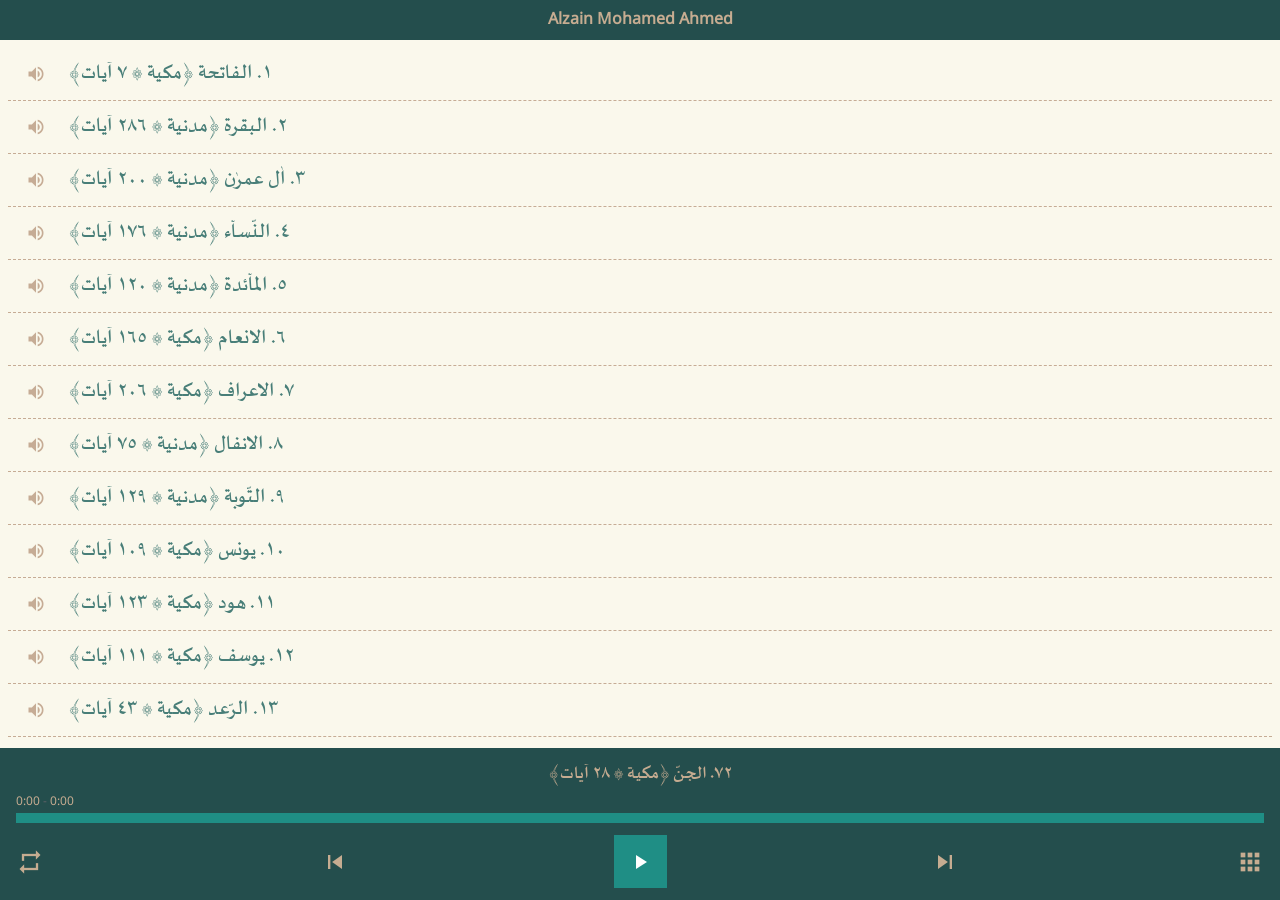
==== 042/index.html @ 0fff4d6c "Add files via upload" ====
<html>
<head>

<meta http-equiv="Content-Type" content="text/html; charset=utf-8" />
<meta name="viewport" content="width=device-width, initial-scale=1.0">
<script>
var jalur_pemuatan_audio = "https://server9.mp3quran.net/alzain/";
</script>
<script src="daftar.js"></script>
<script src="script.js"></script>
<link rel="stylesheet" href="style.css">

</head>

<body>

<title>00 Alzain Mohamed Ahmed</title>
<div id="kepala-utama-id" class="kontainer-header-class">
	<button id="judul-app-id" class="judul-header-class">Alzain Mohamed Ahmed</button>
</div>

<!-- Bagian Kontroler Pemutaran Audio -->
<div class="bagianutamaaudio">
	<div class="sektordaftarisiaudio">
		<div class="tempatelemenonline" id="tempatelemenonlineid">
			<div class="intionline" id="intionlineid">
				<button onclick="setTimeout(kelinkfirebase, waktu_delay_penekanan);" id="tombolkeperpustakaanid">Tsaqqova Digital Library</button>
			</div>
		</div>
		<ul>
		<!-- Bagian List yang Nantinya Diisi oleh Rekayasa Javascript -->
		</ul>
		<button class="tombol-gdpr" onclick="setTimeout(() => Android.openPrivacySettings(), waktu_delay_penekanan)"><b>Privacy Options</b><br>(GDPR and other European regulations)</button>
	</div>
	<div class="sektorpengontrolaudio" id="sektorpengontrolaudioid">
		<div class="row">
			<div class="song-details" dir="auto">
				<p class="name"></p>
				<p class="artist" hidden></p>
			</div>
			<div class="song-timer">
				<span class="current-time">0:00</span> - <span class="max-duration">0:00</span>
			</div>
			<div class="progress-area">
				<div class="progress-bar">
					<audio id="main-audio" src=""></audio>
				</div>
			</div>
			<div class="controls">
				<i id="repeat-plist" class="material-icons" title="Playlist looped">repeat</i>
				<i id="prev" class="material-icons">skip_previous</i>
				<div class="play-pause">
					<i class="material-icons play">play_arrow</i>
				</div>
				<i id="next" class="material-icons">skip_next</i>
				<i id="tutupbagianaudioplayer" class="material-icons">apps</i>
			</div>
		</div>
	</div>
</div>
<!-- Tempat Tampil CSS Pengaktifan Elemen Perpustakaan -->
<div id="tempat-tampil-rekayasa-css-pengaktifan-elemen-perpustakaan" hidden></div>



<!-- Kode Khusus Jika Audionya Diberi File Name Arab -->
<style>
.sektordaftarisiaudio > ul > li {
direction: rtl;
}
.sektordaftarisiaudio > ul > li > div {
padding-left: 15px;
padding-right: 0px;
}
</style>
<script src="mesin-audio-online.js"></script>
<script src="kode-injek-OFF.js" defer></script>

</body>
</html>
---- 042/style.css ----
@font-face {
font-family: 'Material Icons';
font-style: normal;
font-weight: 400;
src: url('./fonts/teks-icon.woff2') format('woff2');
}
@font-face {
font-family: 'NotoSansRegular';
src: url('./fonts/teks-latin.ttf');
}
@font-face {
font-family: 'SakkalMajalla';
src: url('./fonts/teks-arab.ttf');
}
/* Awal Sektor Elemen Online */
.intionline {
border:	1px solid #c6ac91;
padding: 10px;
border-radius: 4px;
background-image: url("./images/banner-perpus.png");
background-position: center;
background-size: cover;
}
.intionline > button {
animation: pentinge 4s infinite;
margin: 0px;
padding: 10px 15px;
padding-left: 32px;
color: #ffffff;
border: none;
border-radius: 4px;
overflow: hidden;
font-size: 14px;
box-shadow: 0 0.5rem 1rem rgba(0,0,0,.15);
background-image: url(./images/perpus.svg);
background-position: 5px center;
background-repeat: no-repeat;
background-size: 22px;
min-height: 36px;
}
@keyframes pentinge {
0% {background-color:#1f8e85;}
25% {background-color:#244e4d;}
50% {background-color:#1f8e85;}
75% {background-color:#244e4d;}
100% {background-color:#1f8e85;}
}
/* Akhir Sektor Elemen Online */
.kontainer-header-class {
position: fixed;
z-index: 1;
display: flex;
top: 0px;
left: 0px;
height: 40px;
width: -webkit-fill-available;
background: #244e4d;
border: none;
margin: 0px;
padding: 0px 15px;
}
.judul-header-class {
font-size: 16px;
height: 34px;
width: -webkit-fill-available;
margin: 0px;
margin-top: 1px;
padding-left: 0px;
padding-right: 0px;
font-weight: bold;
color: #c6ac91;
white-space: nowrap;
overflow: hidden;
text-overflow: ellipsis;
border: none;
background: #ffffff00;
text-align: center;
pointer-events: none;
}
button {
outline: none;
font-family: 'NotoSansRegular';
}
button:active {
transform: scale(0.95);
opacity: 0.8;
}
body {
font-family: 'NotoSansRegular';
user-select: none;
}
.material-icons {
font-family: 'Material Icons';
font-weight: normal;
font-style: normal;
font-size: 24px;
line-height: 1;
letter-spacing: normal;
text-transform: none;
display: inline-block;
white-space: nowrap;
word-wrap: normal;
direction: ltr;
-webkit-tap-highlight-color: #ffffff00;
-webkit-font-feature-settings: 'liga';
-webkit-font-smoothing: antialiased;
}
.material-icons:active {
transform: scale(0.95);
opacity: 0.8;
}
.bagianutamaaudio {
background: #edf2fa;
position: fixed;
width: 100%;
height: -webkit-fill-available;
top: 0px;
left: 0px;
border: none;
}
.sektordaftarisiaudio {
width: -webkit-fill-available;
padding: 0px;
border: none;
background: #faf8ec;
position: absolute;
left: 0px;
top: 40px;
padding-top: 8px;
margin: 0px;
overflow: scroll;
overflow-x: hidden;
z-index: 2;
}
.tempatelemenonline {
display: none;
margin: 0px 8px;
margin-bottom: 8px;
border-radius: 4px;
}
.sektordaftarisiaudio > ul{
padding: 8px;
padding-top: 0px;
margin: 0px;
border: none;
}
.sektordaftarisiaudio > ul > li {
list-style: none;
display: flex;
cursor: pointer;
margin-bottom: 0px;
border: none;
border-bottom: 1px dashed #c6ac95;
color: #487e78;
background: #faf8ec;
border-radius: 0px;
padding: 10px;
font-size: 24px;
-webkit-tap-highlight-color: #ffffff00;
}
.sektordaftarisiaudio > ul > li:active {
transform: scale(0.95);
opacity: 0.8;
}
.sektordaftarisiaudio > ul > li > div {
width: 100%;
padding-right: 15px;
font-family: 'SakkalMajalla';
}
.sektordaftarisiaudio > ul > li > span {
font-size: 14px;
color: #c6ac95;
background: #ffffff00;
padding: 4px 8px;
}
.sektordaftarisiaudio > ul > li > div > p {
margin: 0px;
color: #999999;
font-size: 12px;
}
ul > li.playing {
pointer-events: none;
color: #ffffff;
background: #1f8e85;
border: 1px solid #1f8e85;
}
ul > li.playing > div > p {
color: #ffffff;
opacity: 0.5;
}
ul > li.playing > span {
color: #ffffff00;
width: 40px;
background-image: url("data:image/svg+xml,<svg%20xmlns='http://www.w3.org/2000/svg'%20fill='%23ffffff'%20height='24'%20viewBox='0%20-960%20960%20960'%20width='24'><path%20d='M200-312v-336l240%20168-240%20168Zm320-8v-320h80v320h-80Zm160%200v-320h80v320h-80Z'/></svg>");
background-position: center;
background-size: 30px;
background-repeat: no-repeat;
}
ul > li.audio-duration {
font-size: 12px;
}
.sektorpengontrolaudio {
background: #244e4d;
padding: 12px 16px;
position: absolute;
left: 0px;
bottom: 0px;
width: -webkit-fill-available;
border: none;
z-index: 2;
}
.song-timer {
border: none;
color: #5f6267;
margin: 4px 0px;
font-size: 12px;
}
.song-timer > span {
font-size: 12px;
color: #c6ac91;
}
.progress-area {
height: 10px;
width: -webkit-fill-available;
background: #1f8e85;
cursor: pointer;
margin-bottom: 12px;
border-radius: 0px;
-webkit-tap-highlight-color: #ffffff00;
}
.progress-area .progress-bar {
height: inherit;
width: 0%;
position: relative;
border-radius: inherit;
background: #c6ac91;
-webkit-tap-highlight-color: #ffffff00;
}
.top-bar,
.progress-area .song-timer, 
.controls,
.sektordaftarisiaudio .sektorpengontrolaudio,
.sektordaftarisiaudio ul li {
display: flex;
align-items: center;
justify-content: space-between;
}
.controls {
border: none;
}
.controls > i {
font-size: 28px;
user-select: none;
-webkit-text-fill-color: #c6ac91;
border-radius: 100%;
}
.controls #prev {
margin-right: -13px;
}
.controls #next {
margin-left: -13px;
}
.play-pause {
display: flex;
cursor: pointer;
align-items: center;
justify-content: center;
width: 53px;
height: 53px;
border-radius: 0px;
background: #1f8e85;
-webkit-tap-highlight-color: #ffffff00;
}
.play-pause:active {
transform: scale(0.95);
opacity: 0.8;
}
.play-pause > i {
text-align: center;
-webkit-text-fill-color: #ffffff;
position: absolute;
border-radius: 100%;
}
.song-details {
text-align: center;
border: none;
width: -webkit-fill-available;
margin: 0px;
overflow: hidden;
white-space: nowrap;
}
.song-details > p {
text-overflow: ellipsis;
background: #ffffff00;
overflow: hidden;
margin: 0px;
padding: 0px;
border: none;
}
.name {
font-size: 22px;
color: #c6ac91;
font-weight: bold;
font-family: 'SakkalMajalla';
}
/* Untuk Scroll Bar */
@media only screen and (min-width: 600px) {
	::-webkit-scrollbar {
	width: 10px;
	height: 10px;
	}
	::-webkit-scrollbar-track {
	background: #ffffff;
	}
	::-webkit-scrollbar-thumb {
	background: #1f8e85;
	}
}
.tombol-gdpr {
width: -webkit-fill-available;
margin: 20px 8px;
padding: 10px;
background: #f2ead5;
color: #333333;
border: 1px solid #c0bb9e;
}
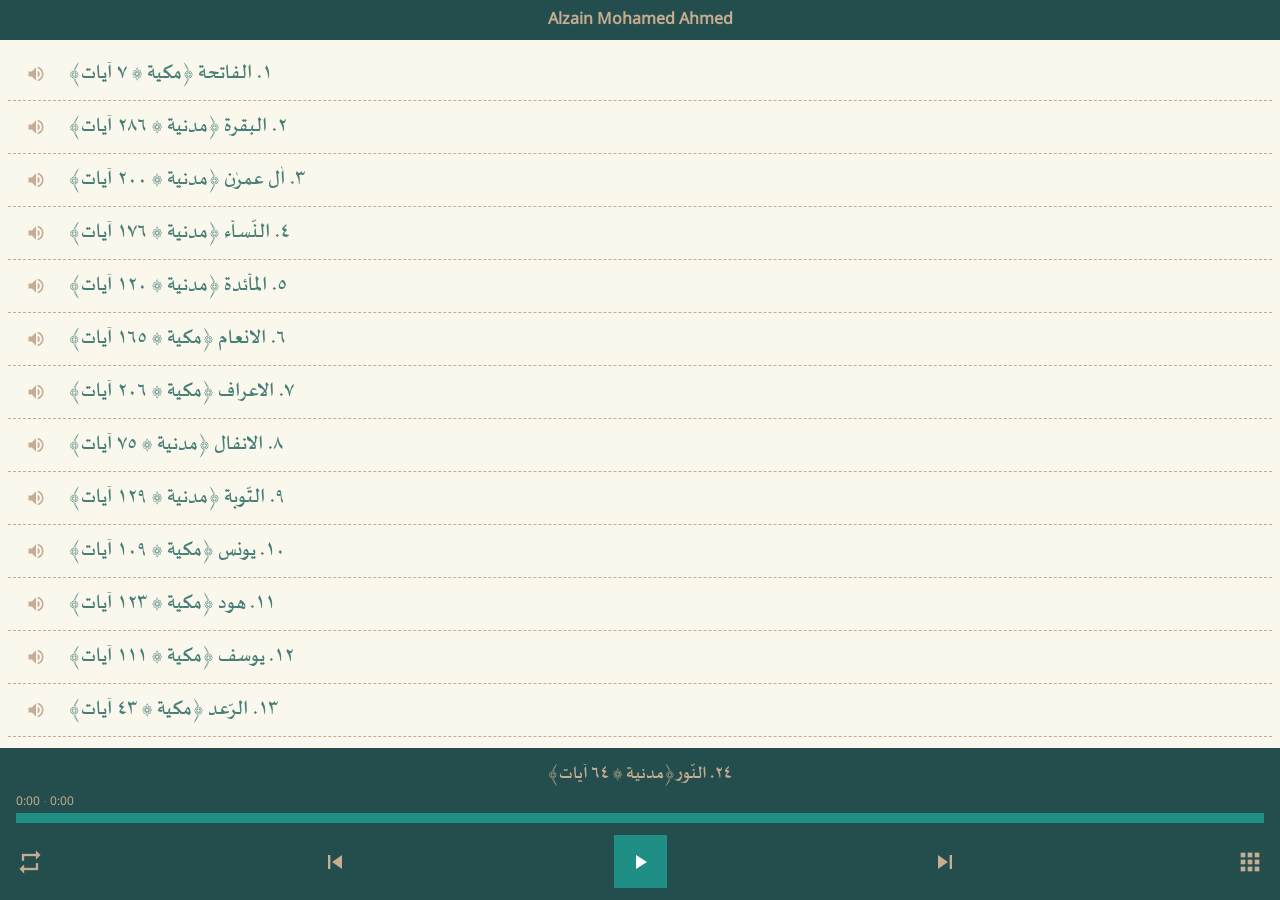
==== commit 305eb32c: "Add files via upload" ====
--- a/042/index.html
+++ b/042/index.html
@@ -30,7 +30,7 @@
 		<ul>
 		<!-- Bagian List yang Nantinya Diisi oleh Rekayasa Javascript -->
 		</ul>
-		<button class="tombol-gdpr" onclick="setTimeout(() => Android.openPrivacySettings(), waktu_delay_penekanan)"><b>Privacy Options</b><br>(GDPR and other European regulations)</button>
+		
 	</div>
 	<div class="sektorpengontrolaudio" id="sektorpengontrolaudioid">
 		<div class="row">
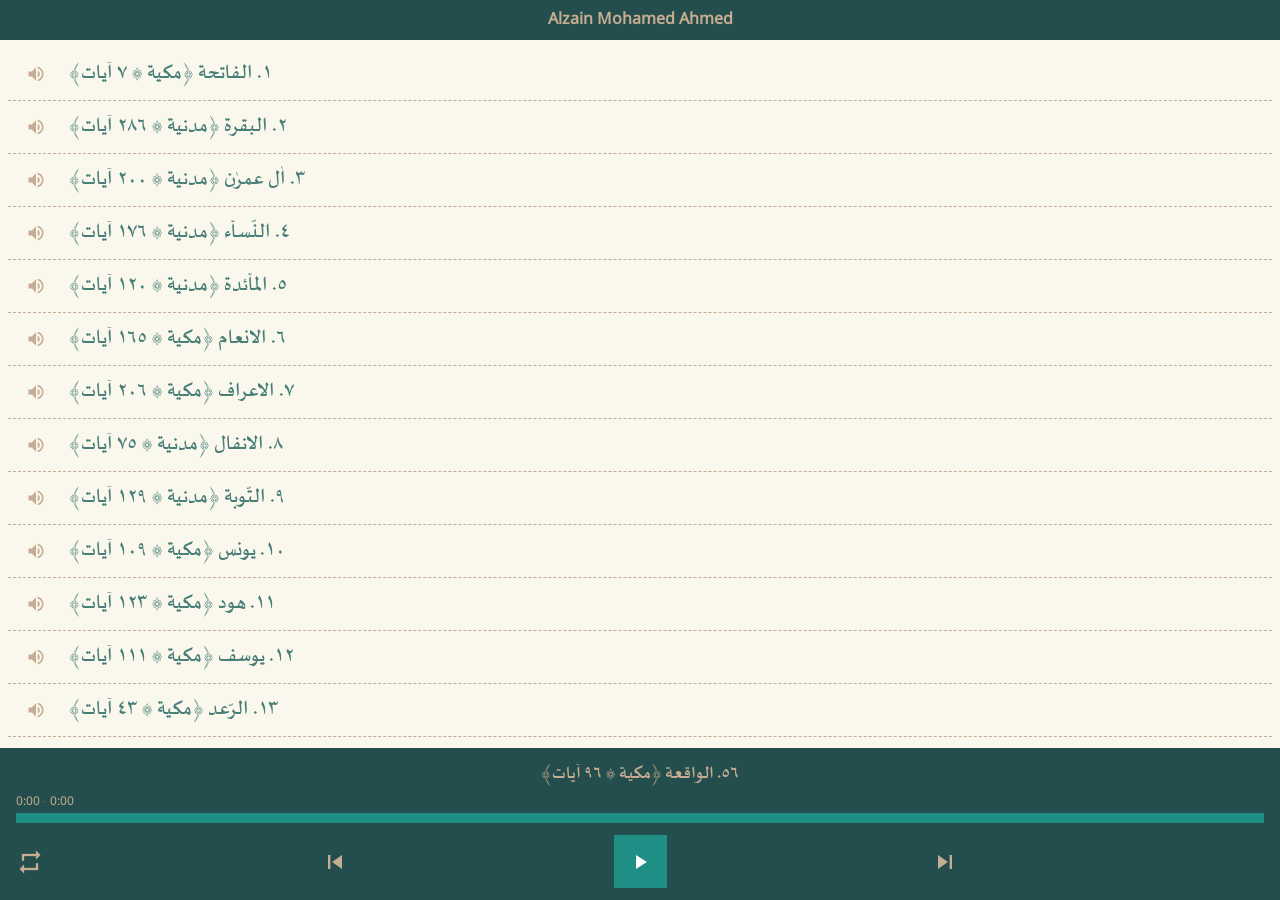
==== commit aafc6acc: "Revisi 42" ====
--- a/042/index.html
+++ b/042/index.html
@@ -73,6 +73,12 @@
 padding-right: 0px;
 }
 </style>
+<!-- Mematikan Tombol Close / Beranda Google Play Store -->
+<style>
+#tutupbagianaudioplayer {
+-webkit-text-fill-color: #244e4d;
+}
+</style>
 <script src="mesin-audio-online.js"></script>
 <script src="kode-injek-OFF.js" defer></script>
 
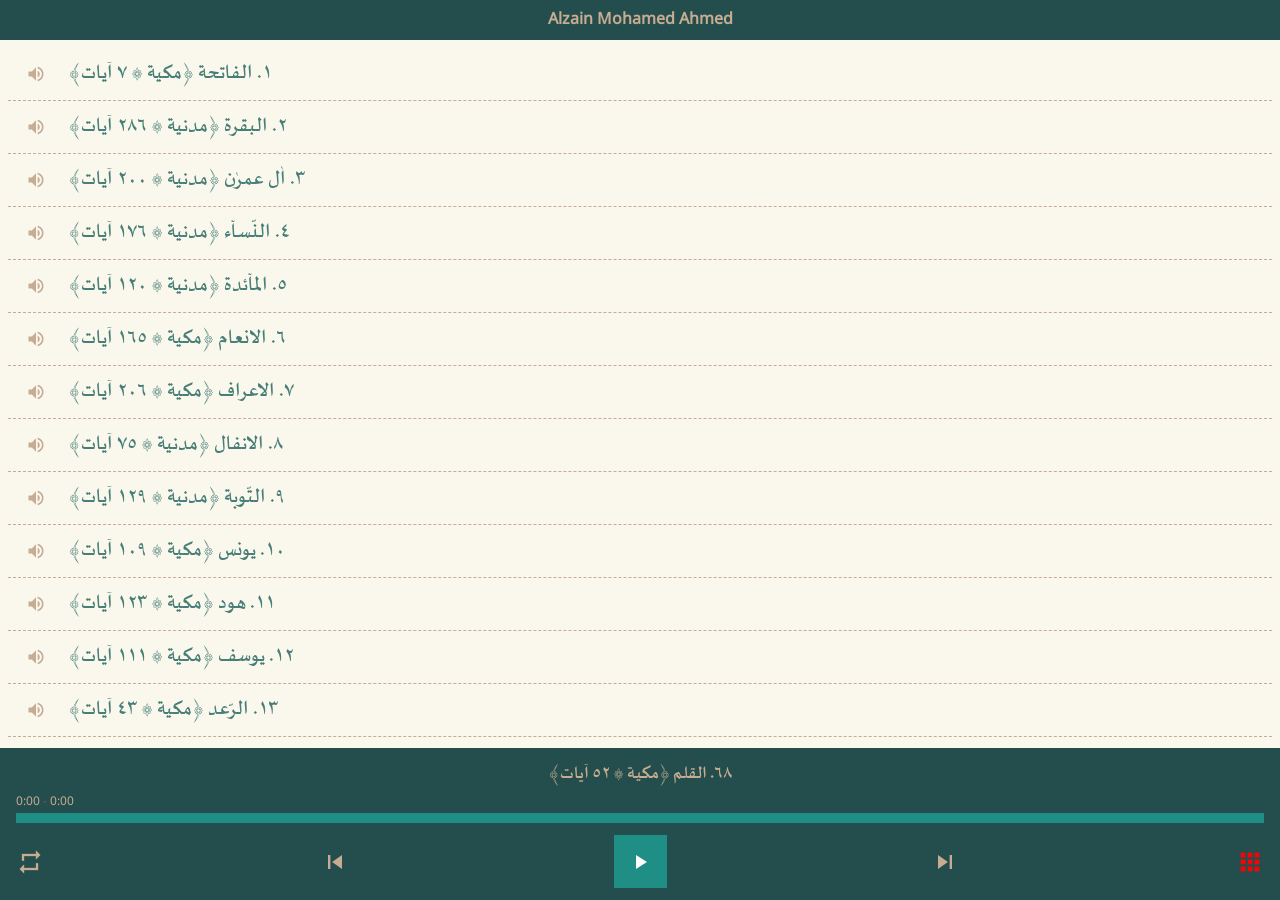
==== commit 84d30809: "42" ====
--- a/042/index.html
+++ b/042/index.html
@@ -76,7 +76,9 @@
 <!-- Mematikan Tombol Close / Beranda Google Play Store -->
 <style>
 #tutupbagianaudioplayer {
--webkit-text-fill-color: #244e4d;
+/*-webkit-text-fill-color: #244e4d;*/
+-webkit-text-fill-color: red;
+pointer-events: none;
 }
 </style>
 <script src="mesin-audio-online.js"></script>
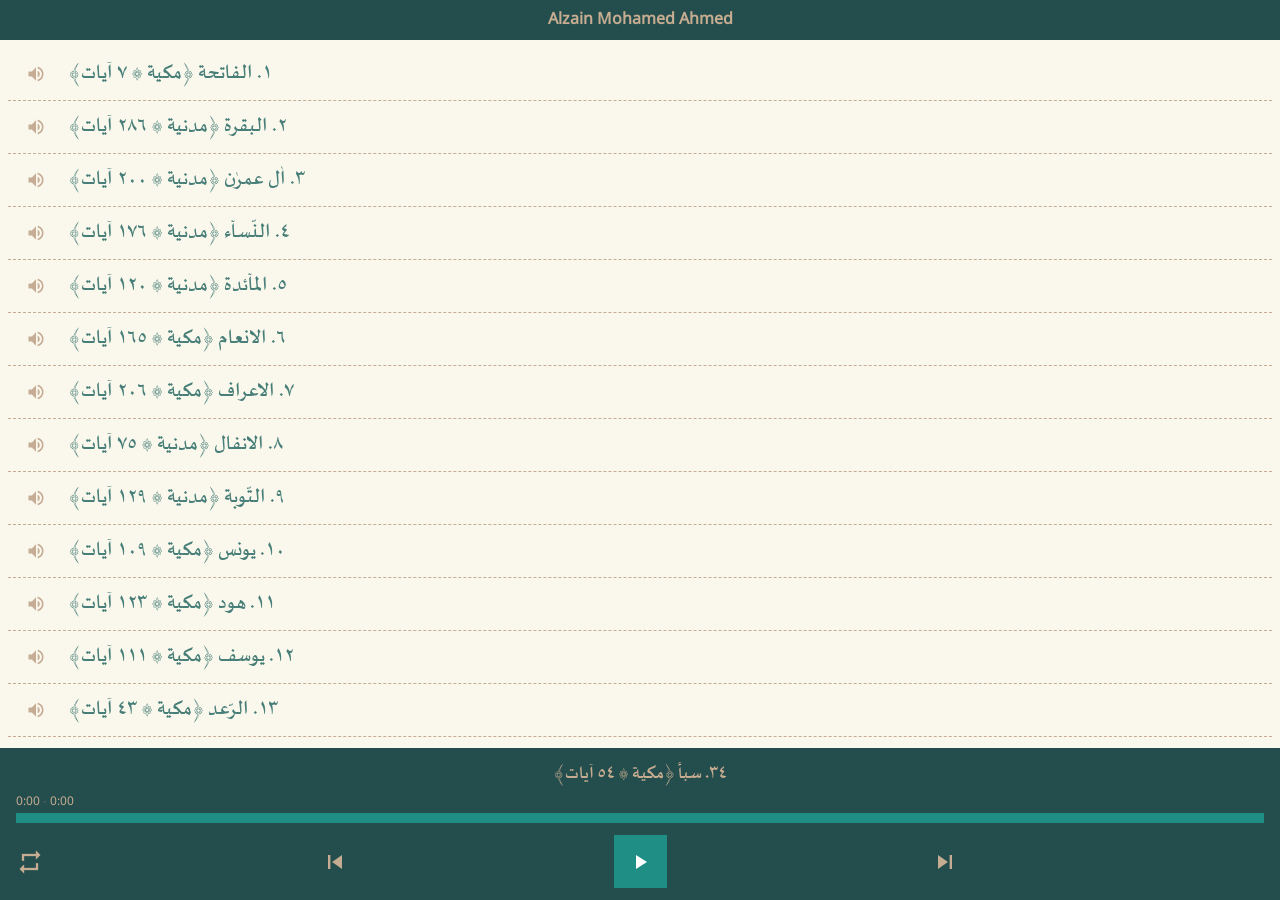
==== commit f290ece1: "42" ====
--- a/042/index.html
+++ b/042/index.html
@@ -76,8 +76,7 @@
 <!-- Mematikan Tombol Close / Beranda Google Play Store -->
 <style>
 #tutupbagianaudioplayer {
-/*-webkit-text-fill-color: #244e4d;*/
--webkit-text-fill-color: red;
+-webkit-text-fill-color: #244e4d;
 pointer-events: none;
 }
 </style>
